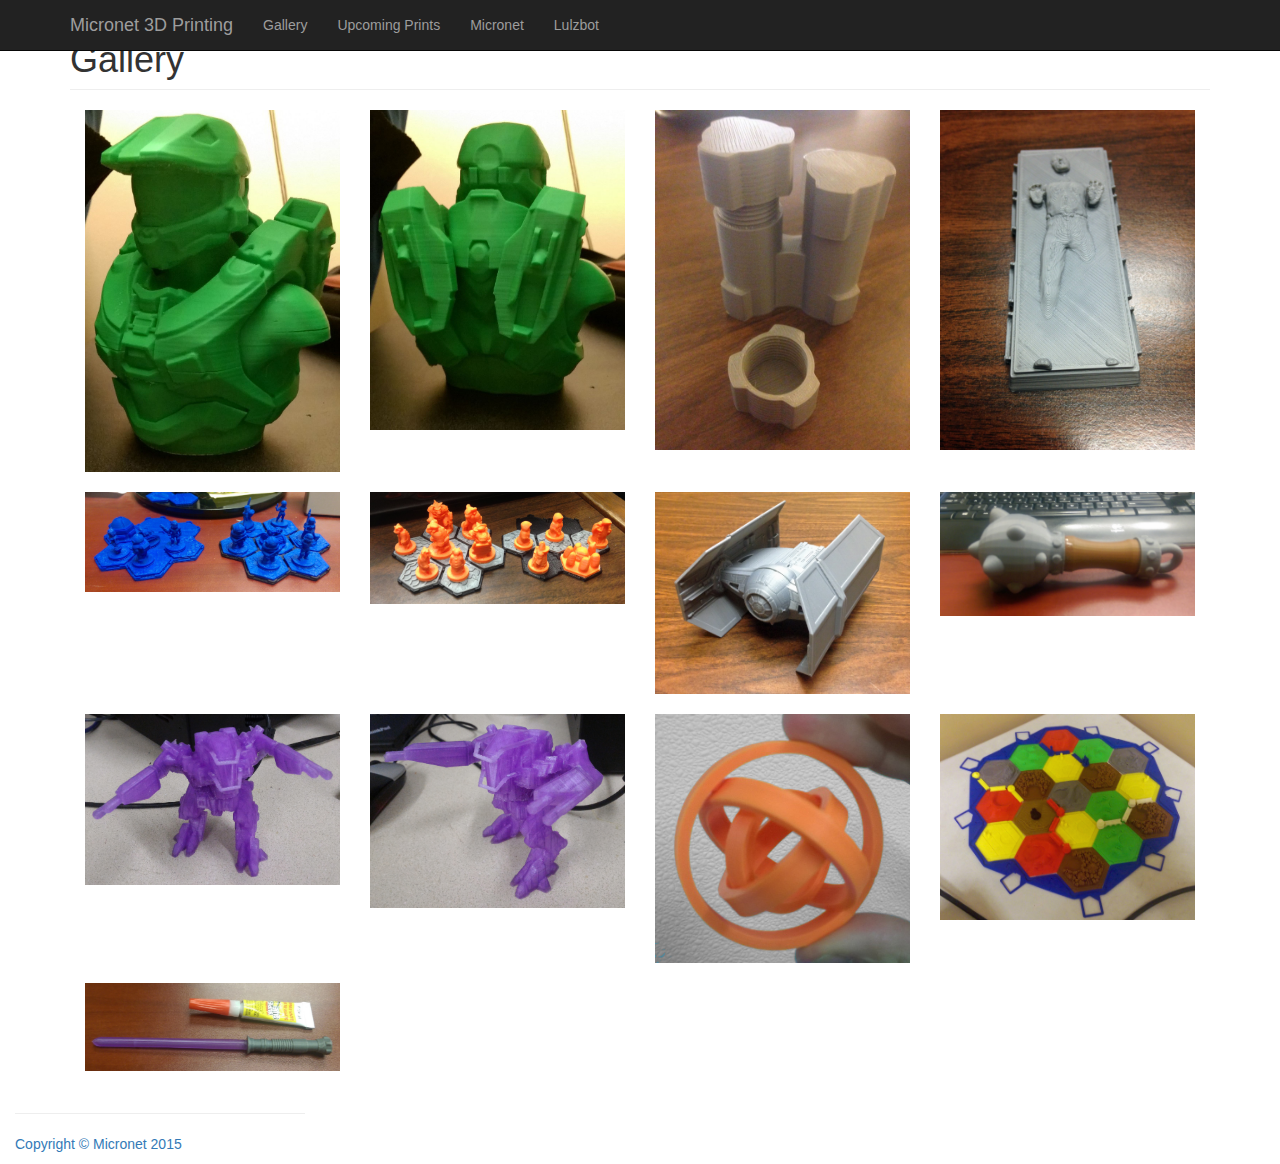
==== gallery.html @ 1473b978 "re-order gallery" ====
<!DOCTYPE html>
<html lang="en">

<head>

    <meta charset="utf-8">
    <meta http-equiv="X-UA-Compatible" content="IE=edge">
    <meta name="viewport" content="width=device-width, initial-scale=1">
    <meta name="description" content="">
    <meta name="author" content="">

    <title>Micronet 3D Printing</title>

    <!-- Bootstrap Core CSS -->
    <link href="css/bootstrap.min.css" rel="stylesheet">

    <!-- Custom CSS -->
    <link href="css/portfolio-item.css" rel="stylesheet">
    <link href="css/custom.css" rel="stylesheet">
	<link href="css/ekko-lightbox.css" rel="stylesheet">
    
    <!-- Google Analytics -->
    <script>
        
    (function(i,s,o,g,r,a,m){i['GoogleAnalyticsObject']=r;i[r]=i[r]||function(){
    (i[r].q=i[r].q||[]).push(arguments)},i[r].l=1*new Date();a=s.createElement(o),
        m=s.getElementsByTagName(o)[0];a.async=1;a.src=g;m.parentNode.insertBefore(a,m)
    })(window,document,'script','//www.google-analytics.com/analytics.js','ga');
    ga('create', 'UA-69444957-1', 'auto');
    ga('send', 'pageview');
        
    </script>
    
    <!-- Azure Application Insights -->
    <script type="text/javascript">
        var appInsights=window.appInsights||function(config){
            function r(config){t[config]=function(){var i=arguments;t.queue.push(function(){t[config].apply(t,i)})}}var t={config:config},u=document,e=window,o="script",s=u.createElement(o),i,f;for(s.src=config.url||"//az416426.vo.msecnd.net/scripts/a/ai.0.js",u.getElementsByTagName(o)[0].parentNode.appendChild(s),t.cookie=u.cookie,t.queue=[],i=["Event","Exception","Metric","PageView","Trace"];i.length;)r("track"+i.pop());return r("setAuthenticatedUserContext"),r("clearAuthenticatedUserContext"),config.disableExceptionTracking||(i="onerror",r("_"+i),f=e[i],e[i]=function(config,r,u,e,o){var s=f&&f(config,r,u,e,o);return s!==!0&&t["_"+i](config,r,u,e,o),s}),t
        }({
            instrumentationKey:"7deaad1e-1e7f-40da-ae98-29656c33220c"
        });
        
        window.appInsights=appInsights;
        appInsights.trackPageView();
    </script>

</head>
    
<body>

    <!-- Navigation -->
    <nav class="navbar navbar-inverse navbar-fixed-top" role="navigation">
        <div class="container">
            <!-- Brand and toggle get grouped for better mobile display -->
            <div class="navbar-header">
                <button type="button" class="navbar-toggle" data-toggle="collapse" data-target="#bs-example-navbar-collapse-1">
                    <span class="sr-only">Toggle navigation</span>
                    <span class="icon-bar"></span>
                    <span class="icon-bar"></span>
                    <span class="icon-bar"></span>
                </button>
                <a class="navbar-brand" href="index.html">Micronet 3D Printing</a>
            </div>
            <!-- Collect the nav links, forms, and other content for toggling -->
            <div class="collapse navbar-collapse" id="bs-example-navbar-collapse-1">
                <ul class="nav navbar-nav">
                    <li>
                        <a href="gallery.html">Gallery</a>
                    </li>
                    <li>
                        <a href="upcomingprints.html">Upcoming Prints</a>
                    </li>
                    <li>
                        <a href="http://www.micronetonline.com/">Micronet</a>
                    </li>
                    <li>
                        <a href="https://www.lulzbot.com/">Lulzbot</a>
                    </li>
                </ul>
            </div>
            <!-- /.navbar-collapse -->
        </div>
        <!-- /.container -->
    </nav>

    <!-- Page Content -->
    <div class="container">

        <!-- Portfolio Item Heading -->
        <div class="row">
            <div class="col-lg-12">
                <h1 class="page-header">Gallery
                </h1>
            </div>
        </div>
        <!-- /.row -->
			<div class="col-lg-12">
				<div class="row gallery-row">
					<a href="/images/Gallery/MasterChief-Front.jpg" data-toggle="lightbox" data-gallery="imagesizes" class="col-sm-3">
						<img src="/images/Gallery/MasterChief-Front.jpg" class="img-responsive">
					</a>
					<a href="/images/Gallery/MasterChief-Back.jpg" data-toggle="lightbox" data-gallery="imagesizes" class="col-sm-3">
						<img src="/images/Gallery/MasterChief-Back.jpg" class="img-responsive">
					</a>
					<a href="/images/Gallery/18650-Battery-Holder.jpg" data-toggle="lightbox" data-gallery="imagesizes" class="col-sm-3">
						<img src="/images/Gallery/18650-Battery-Holder.jpg" class="img-responsive">
					</a>
					<a href="/images/Gallery/Han-in-Carbonite.jpg" data-toggle="lightbox" data-gallery="imagesizes" class="col-sm-3">
						<img src="/images/Gallery/Han-in-Carbonite.jpg" class="img-responsive">
					</a>
				</div>
				<div class="row gallery-row">
					<a href="/images/Gallery/Army.jpg" data-toggle="lightbox" data-gallery="imagesizes" class="col-sm-3">
						<img src="/images/Gallery/Army.jpg" class="img-responsive">
					</a>
					<a href="/images/Gallery/Pocket-Tactics-Army.jpg" data-toggle="lightbox" data-gallery="imagesizes" class="col-sm-3">
						<img src="/images/Gallery/Pocket-Tactics-Army.jpg" class="img-responsive">
					</a>
					<a href="/images/Gallery/Tie-Fighter-Advanced.jpg" data-toggle="lightbox" data-gallery="imagesizes" class="col-sm-3">
						<img src="/images/Gallery/Tie-Fighter-Advanced.jpg" class="img-responsive">
					</a>
					<a href="/images/Gallery/BabyRattle.jpg" data-toggle="lightbox" data-gallery="imagesizes" class="col-sm-3">
						<img src="/images/Gallery/BabyRattle.jpg" class="img-responsive">
					</a>
				</div>							
				<div class="row gallery-row">
					<a href="/images/Gallery/Mech.jpg" data-toggle="lightbox" data-gallery="imagesizes" class="col-sm-3">
						<img src="/images/Gallery/Mech.jpg" class="img-responsive">
					</a>
					<a href="/images/Gallery/Mech-2.jpg" data-toggle="lightbox" data-gallery="imagesizes" class="col-sm-3">
						<img src="/images/Gallery/Mech-2.jpg" class="img-responsive">
					</a>
					<a href="/images/Gallery/Gyro.jpg" data-toggle="lightbox" data-gallery="imagesizes" class="col-sm-3">
						<img src="/images/Gallery/Gyro.jpg" class="img-responsive">
					</a>
					<a href="/images/Gallery/Catan.jpg" data-toggle="lightbox" data-gallery="imagesizes" class="col-sm-3">
						<img src="/images/Gallery/Catan.jpg" class="img-responsive">
					</a>
				</div>			
	

				<div class="row gallery-row">
					<a href="/images/Gallery/LightSaber.jpg" data-toggle="lightbox" data-gallery="imagesizes" class="col-sm-3">
						<img src="/images/Gallery/LightSaber.jpg" class="img-responsive">
					<!--</a>
					<a href="/images/Gallery/BabyRattle.jpg" data-toggle="lightbox" data-gallery="imagesizes" class="col-sm-3">
						<img src="/images/Gallery/BabyRattle.jpg" class="img-responsive">
					</a>
					<a href="/images/Gallery/MasterChief-Front.jpg" data-toggle="lightbox" data-gallery="imagesizes" class="col-sm-3">
						<img src="/images/Gallery/MasterChief-Front.jpg" class="img-responsive">
					</a>
					<a href="/images/Gallery/MasterChief-Back.jpg" data-toggle="lightbox" data-gallery="imagesizes" class="col-sm-3">
						<img src="/images/Gallery/MasterChief-Back.jpg" class="img-responsive">
					</a>-->		
				</div>			

<!-- Copy of Row for additional Images
				<div class="row gallery-row">
					<a href="/images/Gallery/Pocket Tactics Army.JPG" data-toggle="lightbox" data-gallery="imagesizes" class="col-sm-3">
						<img src="/images/Gallery/Army.jpg" class="img-responsive">
					</a>
					<a href="/images/Gallery/BabyRattle.jpg" data-toggle="lightbox" data-gallery="imagesizes" class="col-sm-3">
						<img src="/images/Gallery/BabyRattle.jpg" class="img-responsive">
					</a>
					<a href="/images/Gallery/MasterChief-Front.jpg" data-toggle="lightbox" data-gallery="imagesizes" class="col-sm-3">
						<img src="/images/Gallery/MasterChief-Front.jpg" class="img-responsive">
					</a>
					<a href="/images/Gallery/MasterChief-Back.jpg" data-toggle="lightbox" data-gallery="imagesizes" class="col-sm-3">
						<img src="/images/Gallery/MasterChief-Back.jpg" class="img-responsive">
					</a>
				</div>			
-->		
			</div>
		
        </div>   
        <!-- /.row -->

        <hr>

        <!-- Footer -->
        <footer>
            <div class="row">
                <div class="col-lg-12">
                    <p>Copyright &copy; Micronet 2015</p>
                </div>
            </div>
            <!-- /.row -->
        </footer>

    </div>
    <!-- /.container -->

    <!-- jQuery -->
    <script src="js/jquery.js"></script>
	<script src="js/ekko-lightbox.js"></script>
	
	<script type="text/javascript">
            $(document).ready(function ($) {
                // delegate calls to data-toggle="lightbox"
                $(document).delegate('*[data-toggle="lightbox"]:not([data-gallery="navigateTo"])', 'click', function(event) {
                    event.preventDefault();
                    return $(this).ekkoLightbox({
                        onShown: function() {
                            if (window.console) {
                                return console.log('Checking our the events huh?');
                            }
                        },
						onNavigate: function(direction, itemIndex) {
                            if (window.console) {
                                return console.log('Navigating '+direction+'. Current item: '+itemIndex);
                            }
						}
                    });
                });
                //Programatically call
                $('#open-image').click(function (e) {
                    e.preventDefault();
                    $(this).ekkoLightbox();
                });
                $('#open-youtube').click(function (e) {
                    e.preventDefault();
                    $(this).ekkoLightbox();
                });
				// navigateTo
                $(document).delegate('*[data-gallery="navigateTo"]', 'click', function(event) {
                    event.preventDefault();
                    var lb;
                    return $(this).ekkoLightbox({
                        onShown: function() {
                            lb = this;
							$(lb.modal_content).on('click', '.modal-footer a', function(e) {
								e.preventDefault();
								lb.navigateTo(2);
							});
                        }
                    });
                });
            });
        </script>
	
    <!-- Bootstrap Core JavaScript -->
    <script src="js/bootstrap.min.js"></script>

</body>

</html>
---- css/custom.css ----
/* Responsive CSS for Google Calendar */
.responsive-iframe-container {
	position: relative;
    	padding-bottom: 75%;
    	height: 0;
    	overflow: hidden;
}

.responsive-iframe-container iframe {
    	position: absolute;
    	top: 0;
    	left: 0;
    	width: 100%;
    	/*height: 100%;*/
}

.gallery-row {
	padding-bottom: 20px;
}
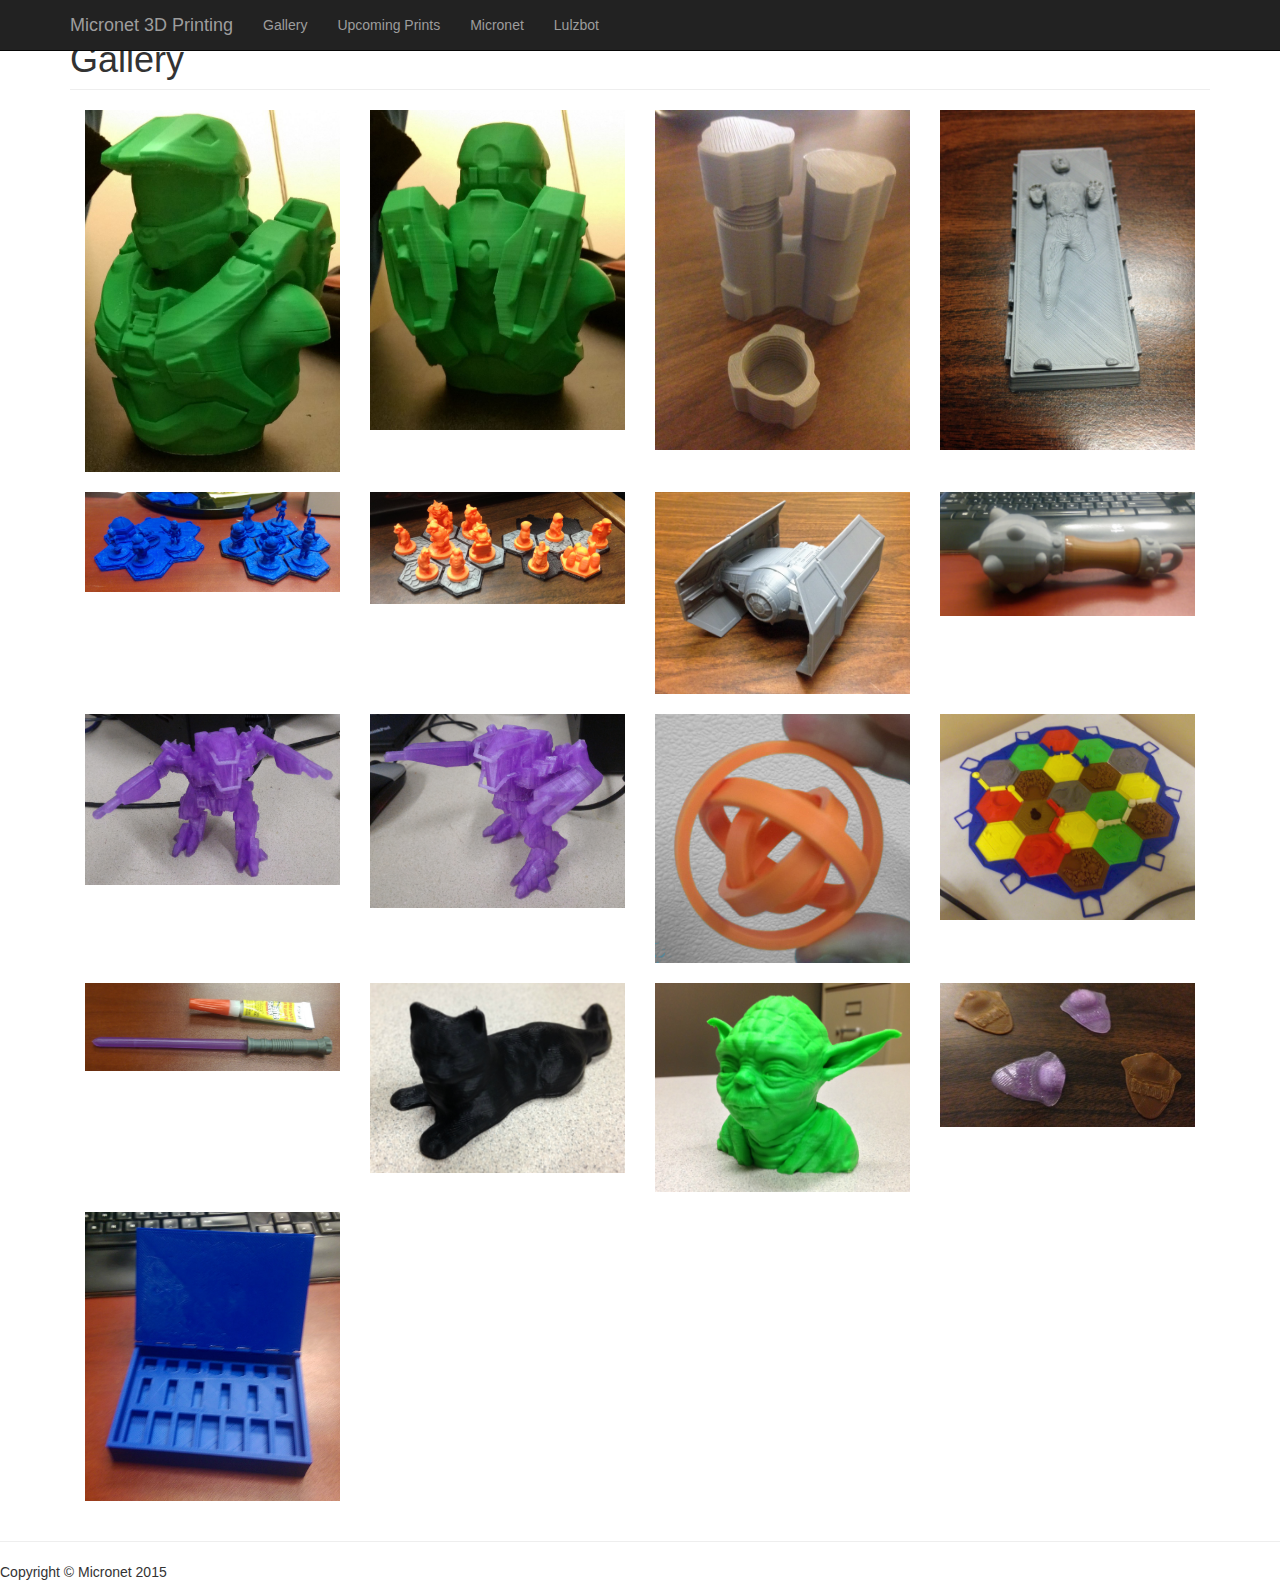
==== commit a13bfa18: "More Gallery Images" ====
--- a/gallery.html
+++ b/gallery.html
@@ -141,8 +141,23 @@
 				<div class="row gallery-row">
 					<a href="/images/Gallery/LightSaber.jpg" data-toggle="lightbox" data-gallery="imagesizes" class="col-sm-3">
 						<img src="/images/Gallery/LightSaber.jpg" class="img-responsive">
-					<!--</a>
-					<a href="/images/Gallery/BabyRattle.jpg" data-toggle="lightbox" data-gallery="imagesizes" class="col-sm-3">
+					</a>
+					<a href="/images/Gallery/Small-Cat.jpg" data-toggle="lightbox" data-gallery="imagesizes" class="col-sm-3">
+						<img src="/images/Gallery/Small-Cat.jpg" class="img-responsive">
+					</a>
+					<a href="/images/Gallery/Yoda-Bust.jpg" data-toggle="lightbox" data-gallery="imagesizes" class="col-sm-3">
+						<img src="/images/Gallery/Yoda-Bust.jpg" class="img-responsive">
+					</a>
+					<a href="/images/Gallery/Handy-Guitar-Pics-in-HIPS-and-Translucent-PLA.jpg" data-toggle="lightbox" data-gallery="imagesizes" class="col-sm-3">
+						<img src="/images/Gallery/Handy-Guitar-Pics-in-HIPS-and-Translucent-PLA.jpg" class="img-responsive">
+					</a>
+				</div>			
+
+				<div class="row gallery-row">
+					<a href="/images/Gallery/GameBox.jpg" data-toggle="lightbox" data-gallery="imagesizes" class="col-sm-3">
+						<img src="/images/Gallery/GameBox.jpg" class="img-responsive">
+					</a>
+<!--					<a href="/images/Gallery/BabyRattle.jpg" data-toggle="lightbox" data-gallery="imagesizes" class="col-sm-3">
 						<img src="/images/Gallery/BabyRattle.jpg" class="img-responsive">
 					</a>
 					<a href="/images/Gallery/MasterChief-Front.jpg" data-toggle="lightbox" data-gallery="imagesizes" class="col-sm-3">
@@ -150,8 +165,8 @@
 					</a>
 					<a href="/images/Gallery/MasterChief-Back.jpg" data-toggle="lightbox" data-gallery="imagesizes" class="col-sm-3">
 						<img src="/images/Gallery/MasterChief-Back.jpg" class="img-responsive">
-					</a>-->		
-				</div>			
+					</a>-->
+				</div>				
 
 <!-- Copy of Row for additional Images
 				<div class="row gallery-row">
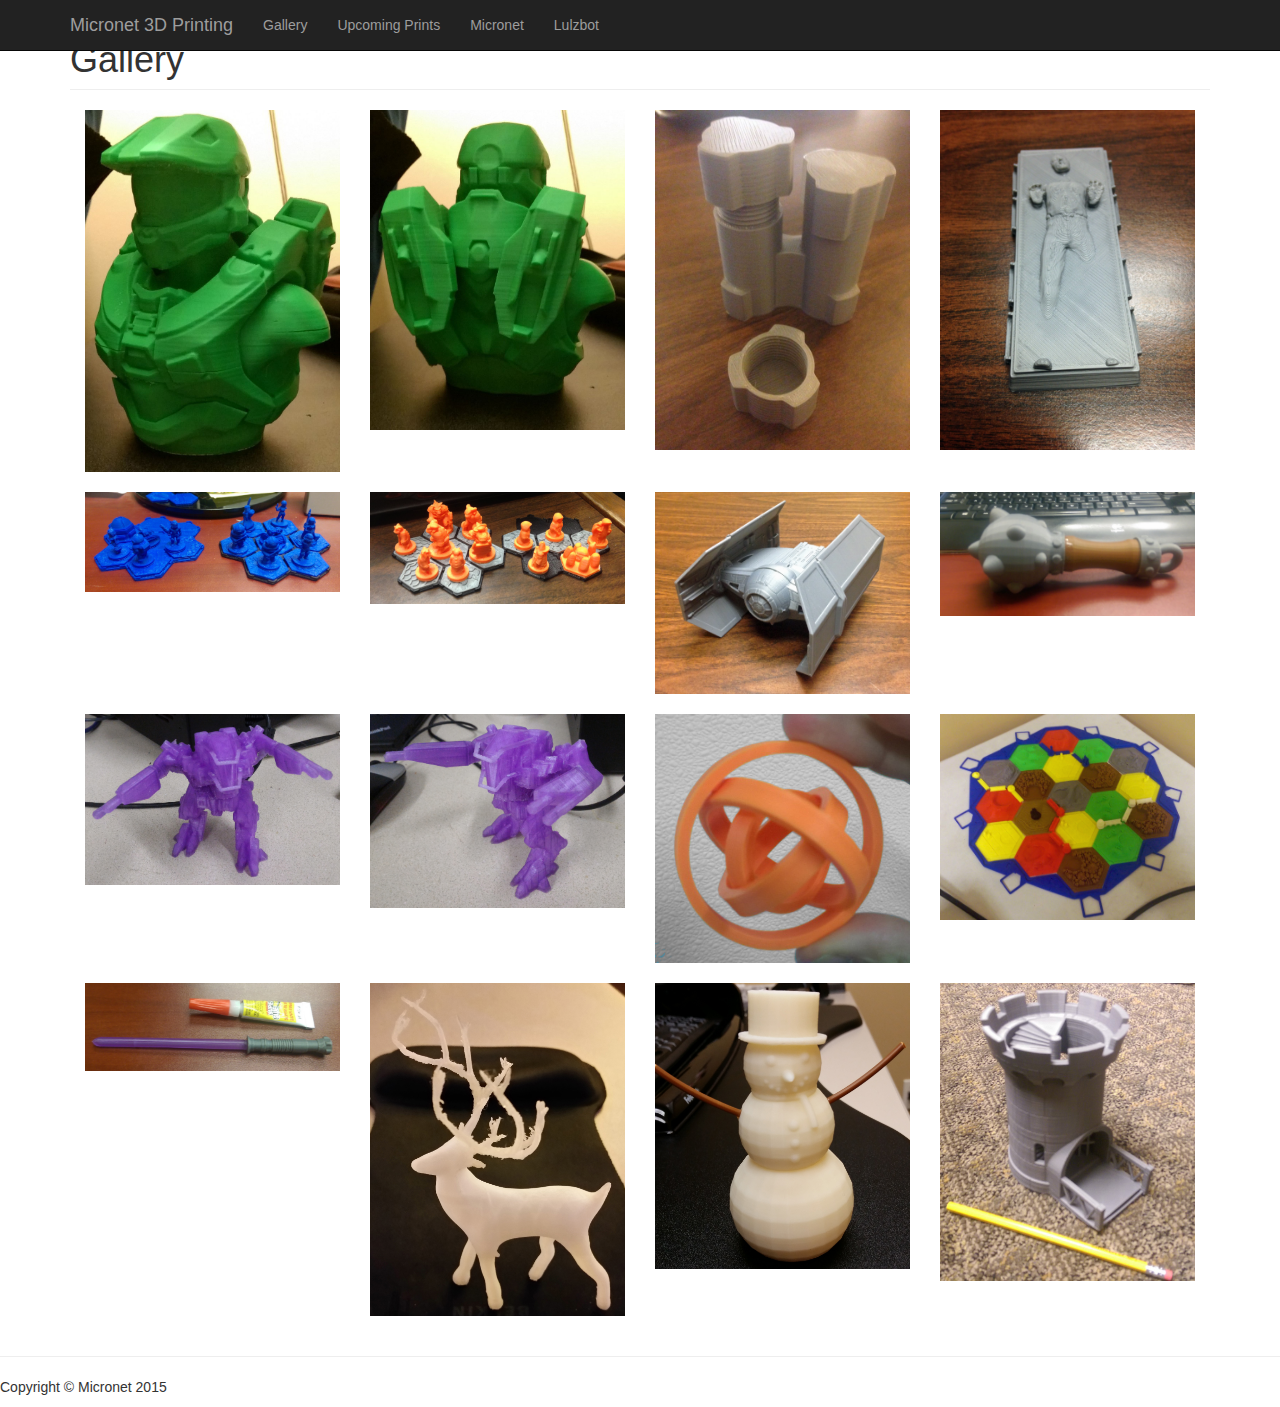
==== commit dec7e6bc: "Gallery Additions" ====
--- a/gallery.html
+++ b/gallery.html
@@ -142,31 +142,16 @@
 					<a href="/images/Gallery/LightSaber.jpg" data-toggle="lightbox" data-gallery="imagesizes" class="col-sm-3">
 						<img src="/images/Gallery/LightSaber.jpg" class="img-responsive">
 					</a>
-					<a href="/images/Gallery/Small-Cat.jpg" data-toggle="lightbox" data-gallery="imagesizes" class="col-sm-3">
-						<img src="/images/Gallery/Small-Cat.jpg" class="img-responsive">
-					</a>
-					<a href="/images/Gallery/Yoda-Bust.jpg" data-toggle="lightbox" data-gallery="imagesizes" class="col-sm-3">
-						<img src="/images/Gallery/Yoda-Bust.jpg" class="img-responsive">
-					</a>
-					<a href="/images/Gallery/Handy-Guitar-Pics-in-HIPS-and-Translucent-PLA.jpg" data-toggle="lightbox" data-gallery="imagesizes" class="col-sm-3">
-						<img src="/images/Gallery/Handy-Guitar-Pics-in-HIPS-and-Translucent-PLA.jpg" class="img-responsive">
+					<a href="/images/Gallery/Deer.jpg" data-toggle="lightbox" data-gallery="imagesizes" class="col-sm-3">
+						<img src="/images/Gallery/Deer.jpg" class="img-responsive">
+					</a>
+					<a href="/images/Gallery/Snowman.jpg" data-toggle="lightbox" data-gallery="imagesizes" class="col-sm-3">
+						<img src="/images/Gallery/Snowman.jpg" class="img-responsive">
+					</a>
+					<a href="/images/Gallery/Dice-Tower.jpg" data-toggle="lightbox" data-gallery="imagesizes" class="col-sm-3">
+						<img src="/images/Gallery/Dice-Tower.jpg" class="img-responsive">
 					</a>
 				</div>			
-
-				<div class="row gallery-row">
-					<a href="/images/Gallery/GameBox.jpg" data-toggle="lightbox" data-gallery="imagesizes" class="col-sm-3">
-						<img src="/images/Gallery/GameBox.jpg" class="img-responsive">
-					</a>
-<!--					<a href="/images/Gallery/BabyRattle.jpg" data-toggle="lightbox" data-gallery="imagesizes" class="col-sm-3">
-						<img src="/images/Gallery/BabyRattle.jpg" class="img-responsive">
-					</a>
-					<a href="/images/Gallery/MasterChief-Front.jpg" data-toggle="lightbox" data-gallery="imagesizes" class="col-sm-3">
-						<img src="/images/Gallery/MasterChief-Front.jpg" class="img-responsive">
-					</a>
-					<a href="/images/Gallery/MasterChief-Back.jpg" data-toggle="lightbox" data-gallery="imagesizes" class="col-sm-3">
-						<img src="/images/Gallery/MasterChief-Back.jpg" class="img-responsive">
-					</a>-->
-				</div>				
 
 <!-- Copy of Row for additional Images
 				<div class="row gallery-row">
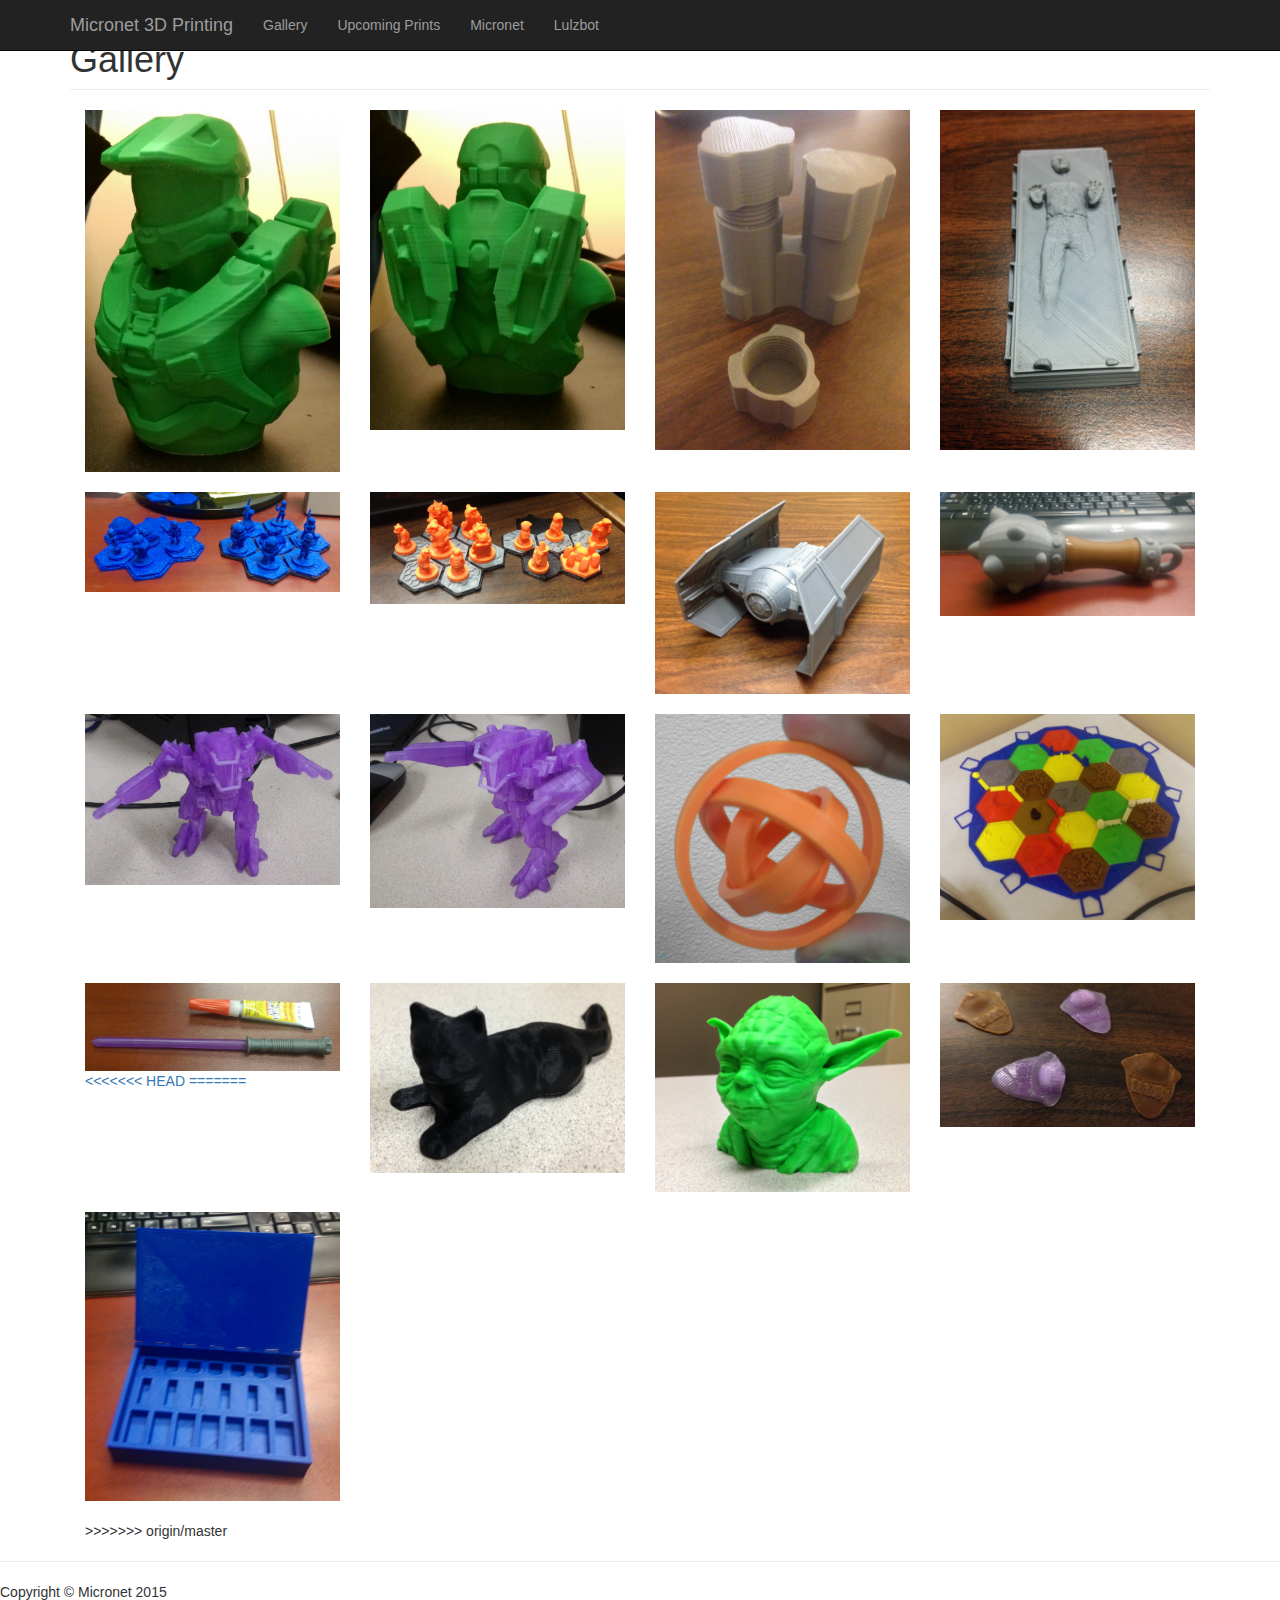
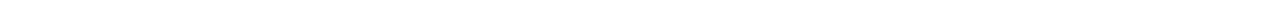
==== commit 9694b31c: "Merge remote-tracking branch 'origin/master'" ====
--- a/gallery.html
+++ b/gallery.html
@@ -141,6 +141,27 @@
 				<div class="row gallery-row">
 					<a href="/images/Gallery/LightSaber.jpg" data-toggle="lightbox" data-gallery="imagesizes" class="col-sm-3">
 						<img src="/images/Gallery/LightSaber.jpg" class="img-responsive">
+<<<<<<< HEAD
+=======
+					</a>
+					<a href="/images/Gallery/Small-Cat.jpg" data-toggle="lightbox" data-gallery="imagesizes" class="col-sm-3">
+						<img src="/images/Gallery/Small-Cat.jpg" class="img-responsive">
+					</a>
+					<a href="/images/Gallery/Yoda-Bust.jpg" data-toggle="lightbox" data-gallery="imagesizes" class="col-sm-3">
+						<img src="/images/Gallery/Yoda-Bust.jpg" class="img-responsive">
+					</a>
+					<a href="/images/Gallery/Handy-Guitar-Pics-in-HIPS-and-Translucent-PLA.jpg" data-toggle="lightbox" data-gallery="imagesizes" class="col-sm-3">
+						<img src="/images/Gallery/Handy-Guitar-Pics-in-HIPS-and-Translucent-PLA.jpg" class="img-responsive">
+					</a>
+				</div>			
+
+				<div class="row gallery-row">
+					<a href="/images/Gallery/GameBox.jpg" data-toggle="lightbox" data-gallery="imagesizes" class="col-sm-3">
+						<img src="/images/Gallery/GameBox.jpg" class="img-responsive">
+					</a>
+<!--					<a href="/images/Gallery/BabyRattle.jpg" data-toggle="lightbox" data-gallery="imagesizes" class="col-sm-3">
+						<img src="/images/Gallery/BabyRattle.jpg" class="img-responsive">
+>>>>>>> origin/master
 					</a>
 					<a href="/images/Gallery/Deer.jpg" data-toggle="lightbox" data-gallery="imagesizes" class="col-sm-3">
 						<img src="/images/Gallery/Deer.jpg" class="img-responsive">
@@ -151,7 +172,14 @@
 					<a href="/images/Gallery/Dice-Tower.jpg" data-toggle="lightbox" data-gallery="imagesizes" class="col-sm-3">
 						<img src="/images/Gallery/Dice-Tower.jpg" class="img-responsive">
 					</a>
-				</div>			
+<<<<<<< HEAD
+				</div>			
+=======
+					<a href="/images/Gallery/MasterChief-Back.jpg" data-toggle="lightbox" data-gallery="imagesizes" class="col-sm-3">
+						<img src="/images/Gallery/MasterChief-Back.jpg" class="img-responsive">
+					</a>-->
+				</div>				
+>>>>>>> origin/master
 
 <!-- Copy of Row for additional Images
 				<div class="row gallery-row">
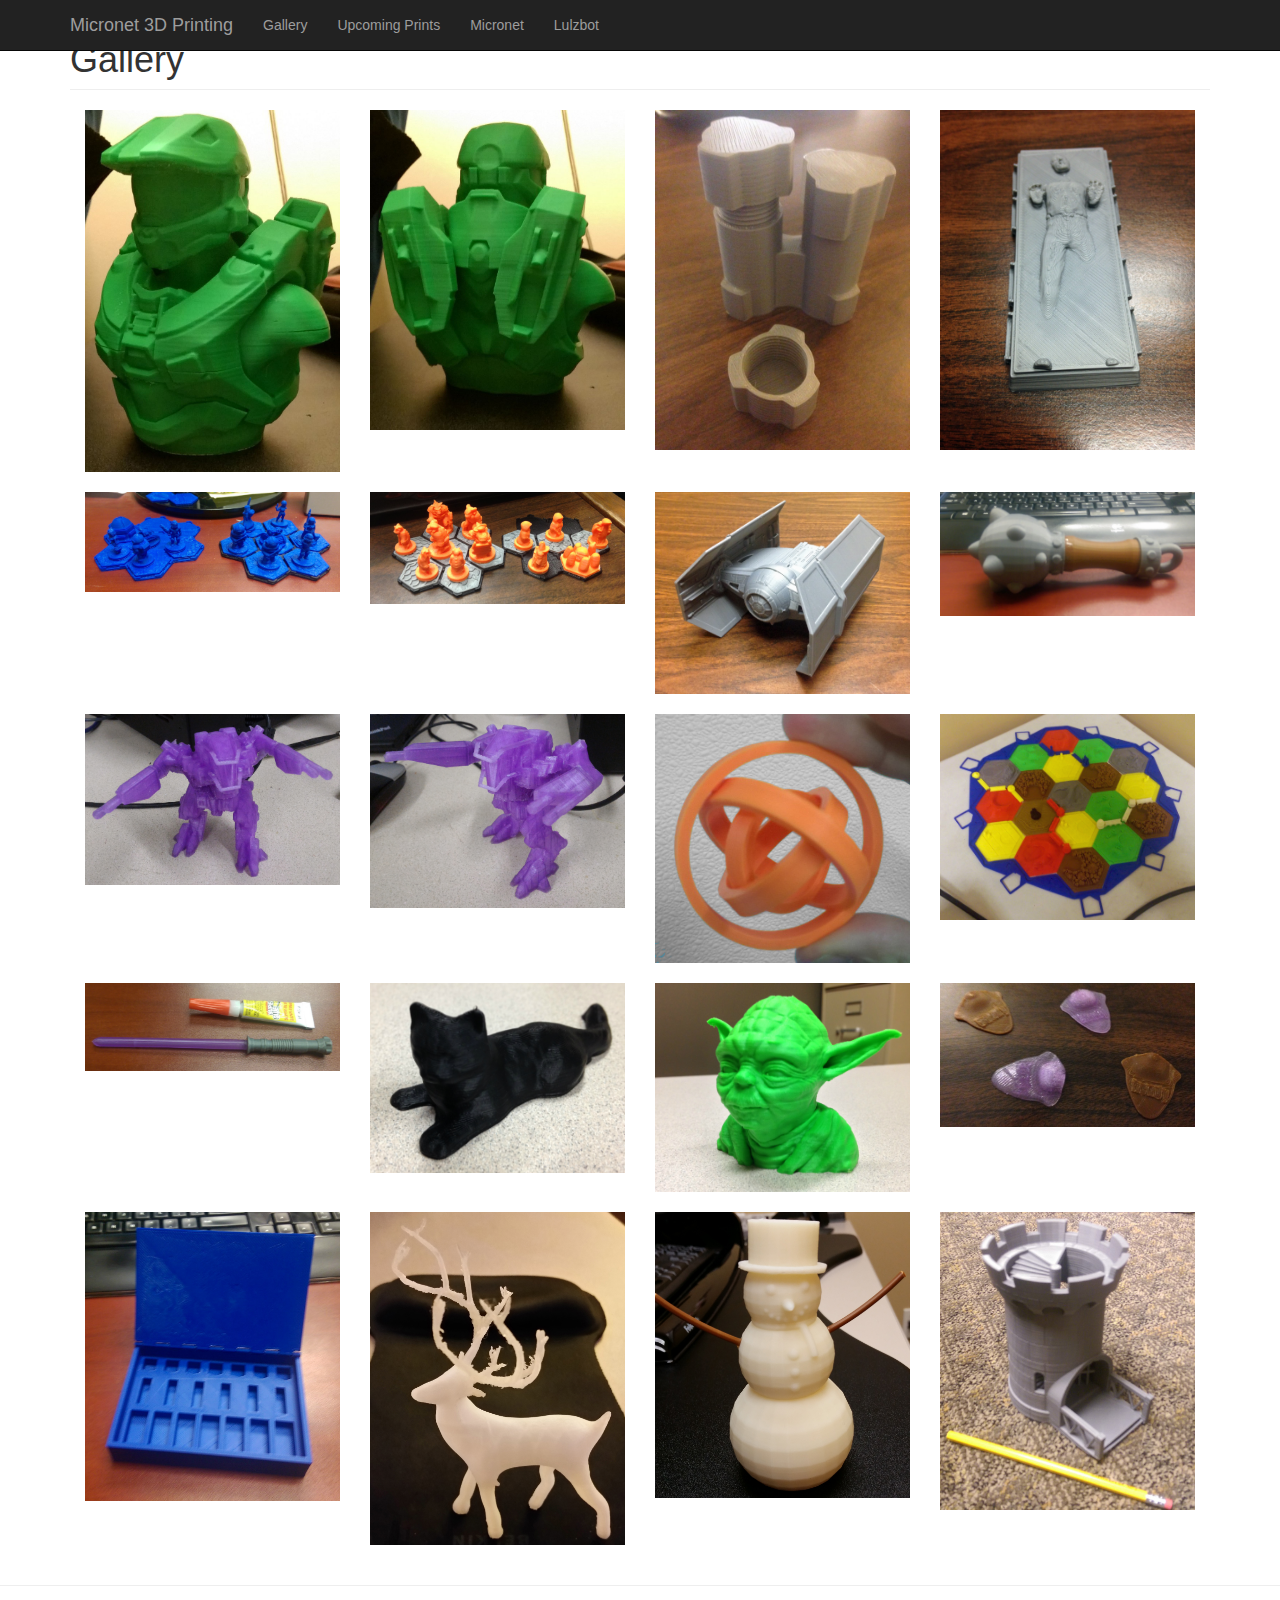
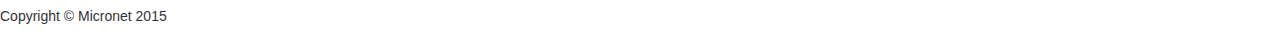
==== commit bed2a53e: "Gallery Merge Fix" ====
--- a/gallery.html
+++ b/gallery.html
@@ -141,8 +141,6 @@
 				<div class="row gallery-row">
 					<a href="/images/Gallery/LightSaber.jpg" data-toggle="lightbox" data-gallery="imagesizes" class="col-sm-3">
 						<img src="/images/Gallery/LightSaber.jpg" class="img-responsive">
-<<<<<<< HEAD
-=======
 					</a>
 					<a href="/images/Gallery/Small-Cat.jpg" data-toggle="lightbox" data-gallery="imagesizes" class="col-sm-3">
 						<img src="/images/Gallery/Small-Cat.jpg" class="img-responsive">
@@ -159,10 +157,6 @@
 					<a href="/images/Gallery/GameBox.jpg" data-toggle="lightbox" data-gallery="imagesizes" class="col-sm-3">
 						<img src="/images/Gallery/GameBox.jpg" class="img-responsive">
 					</a>
-<!--					<a href="/images/Gallery/BabyRattle.jpg" data-toggle="lightbox" data-gallery="imagesizes" class="col-sm-3">
-						<img src="/images/Gallery/BabyRattle.jpg" class="img-responsive">
->>>>>>> origin/master
-					</a>
 					<a href="/images/Gallery/Deer.jpg" data-toggle="lightbox" data-gallery="imagesizes" class="col-sm-3">
 						<img src="/images/Gallery/Deer.jpg" class="img-responsive">
 					</a>
@@ -172,14 +166,7 @@
 					<a href="/images/Gallery/Dice-Tower.jpg" data-toggle="lightbox" data-gallery="imagesizes" class="col-sm-3">
 						<img src="/images/Gallery/Dice-Tower.jpg" class="img-responsive">
 					</a>
-<<<<<<< HEAD
-				</div>			
-=======
-					<a href="/images/Gallery/MasterChief-Back.jpg" data-toggle="lightbox" data-gallery="imagesizes" class="col-sm-3">
-						<img src="/images/Gallery/MasterChief-Back.jpg" class="img-responsive">
-					</a>-->
 				</div>				
->>>>>>> origin/master
 
 <!-- Copy of Row for additional Images
 				<div class="row gallery-row">
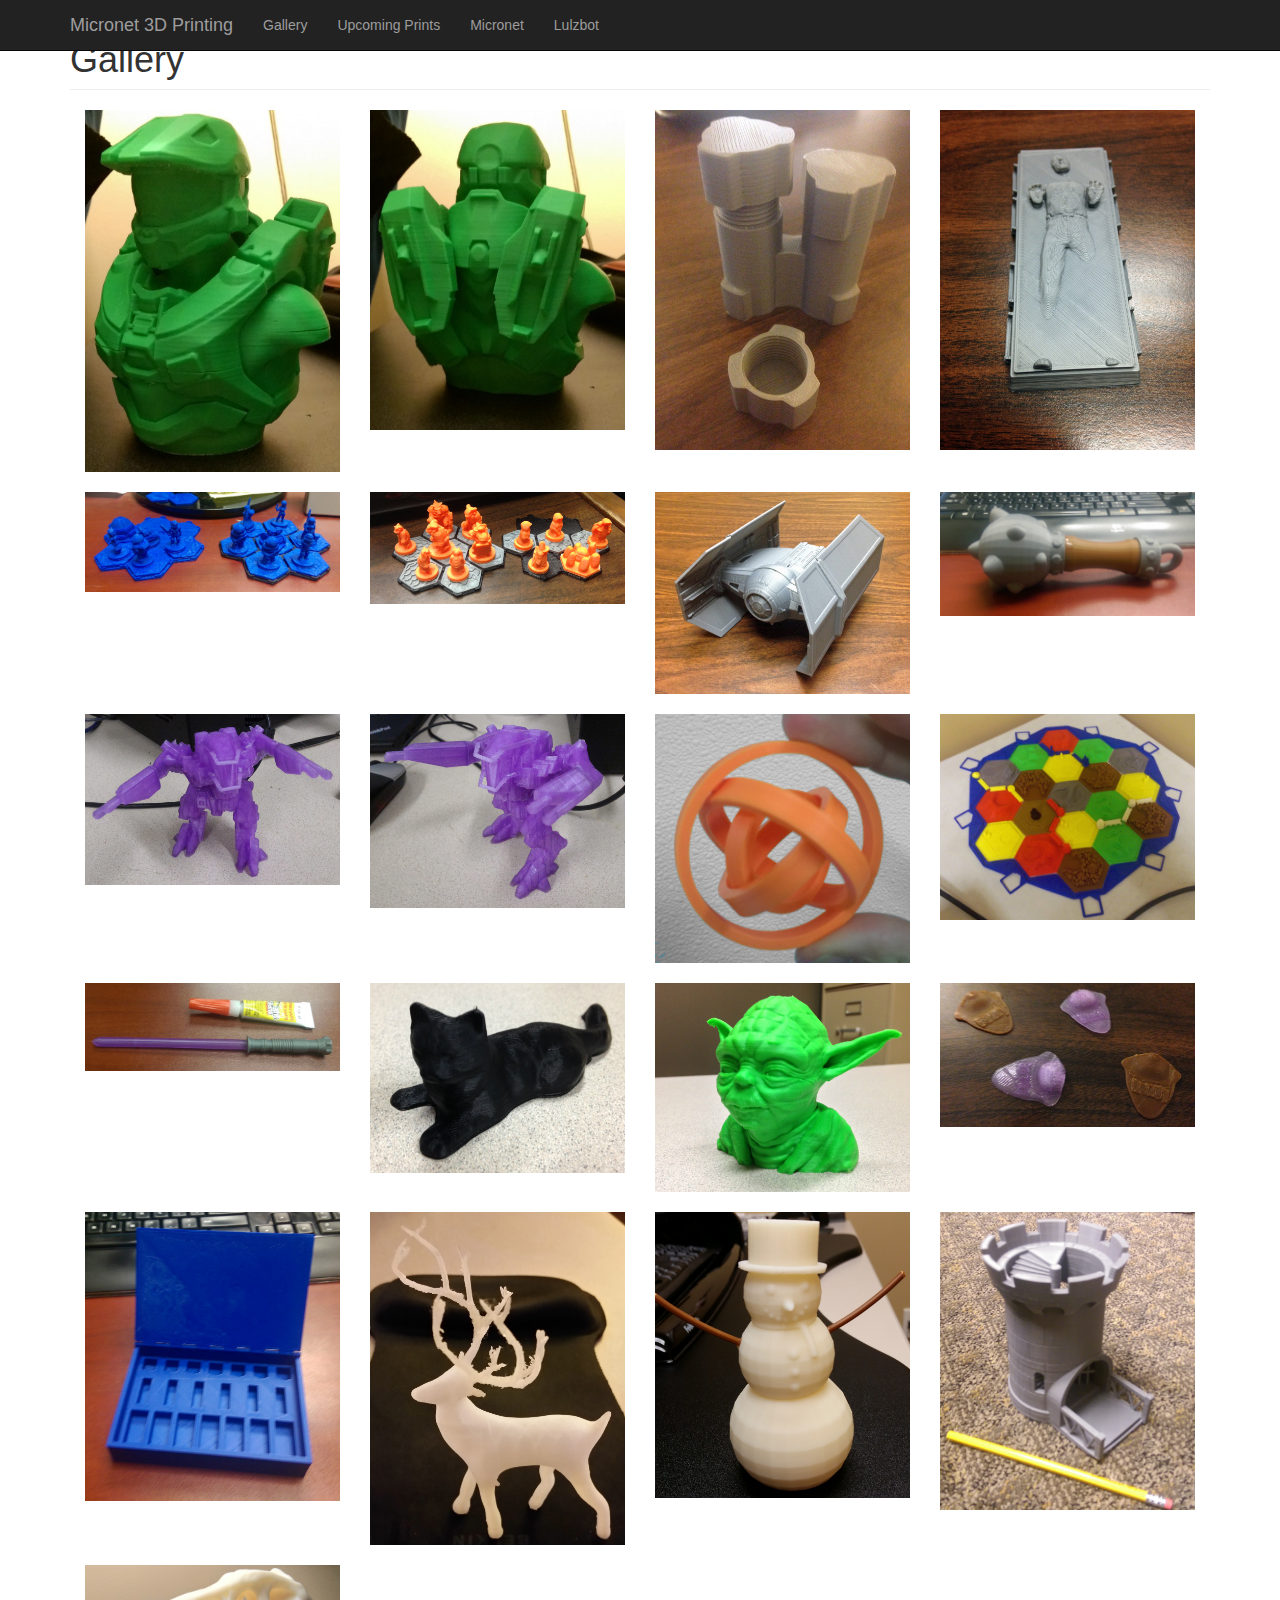
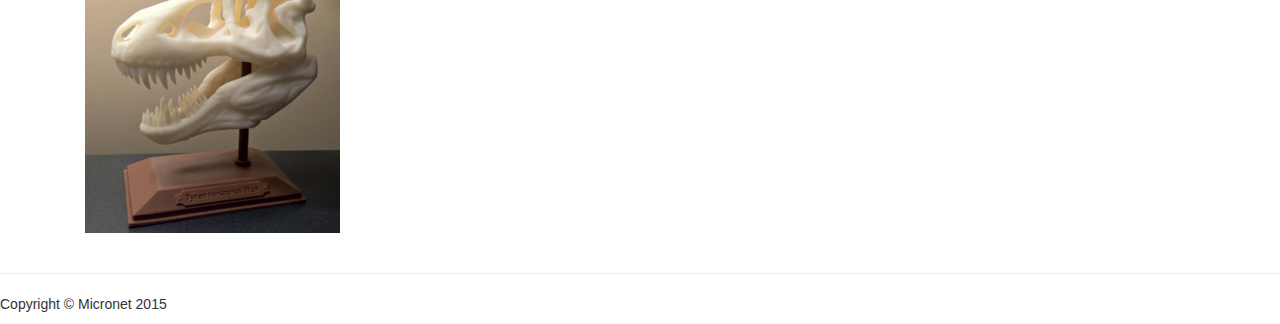
==== commit 7a937b26: "Add to Gallery" ====
--- a/gallery.html
+++ b/gallery.html
@@ -166,7 +166,22 @@
 					<a href="/images/Gallery/Dice-Tower.jpg" data-toggle="lightbox" data-gallery="imagesizes" class="col-sm-3">
 						<img src="/images/Gallery/Dice-Tower.jpg" class="img-responsive">
 					</a>
-				</div>				
+				</div>	
+
+				<div class="row gallery-row">
+					<a href="/images/Gallery/T-Rex-Skull.jpg" data-toggle="lightbox" data-gallery="imagesizes" class="col-sm-3">
+						<img src="/images/Gallery/T-Rex-Skull.jpg" class="img-responsive">
+					</a>
+					<!--<a href="/images/Gallery/Deer.jpg" data-toggle="lightbox" data-gallery="imagesizes" class="col-sm-3">
+						<img src="/images/Gallery/Deer.jpg" class="img-responsive">
+					</a>
+					<a href="/images/Gallery/Snowman.jpg" data-toggle="lightbox" data-gallery="imagesizes" class="col-sm-3">
+						<img src="/images/Gallery/Snowman.jpg" class="img-responsive">
+					</a>
+					<a href="/images/Gallery/Dice-Tower.jpg" data-toggle="lightbox" data-gallery="imagesizes" class="col-sm-3">
+						<img src="/images/Gallery/Dice-Tower.jpg" class="img-responsive">
+					</a>-->	
+				</div>					
 
 <!-- Copy of Row for additional Images
 				<div class="row gallery-row">
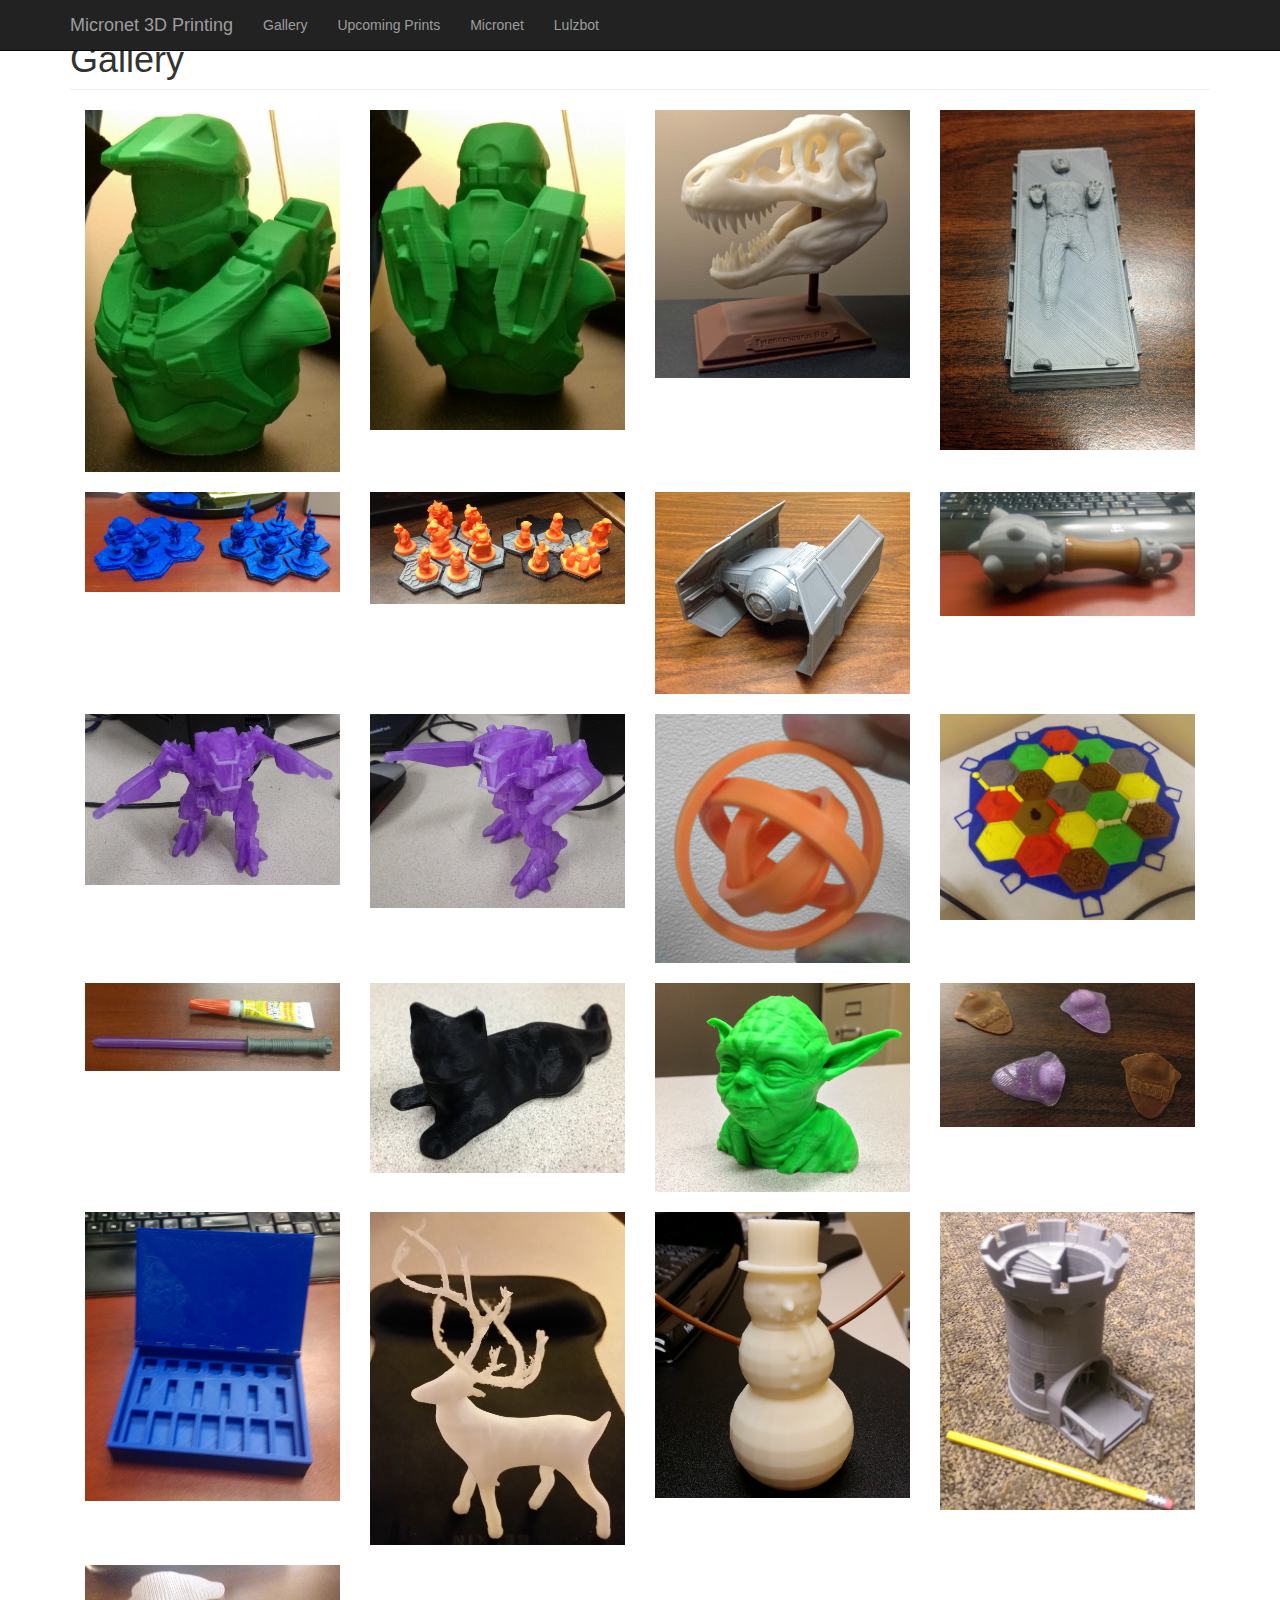
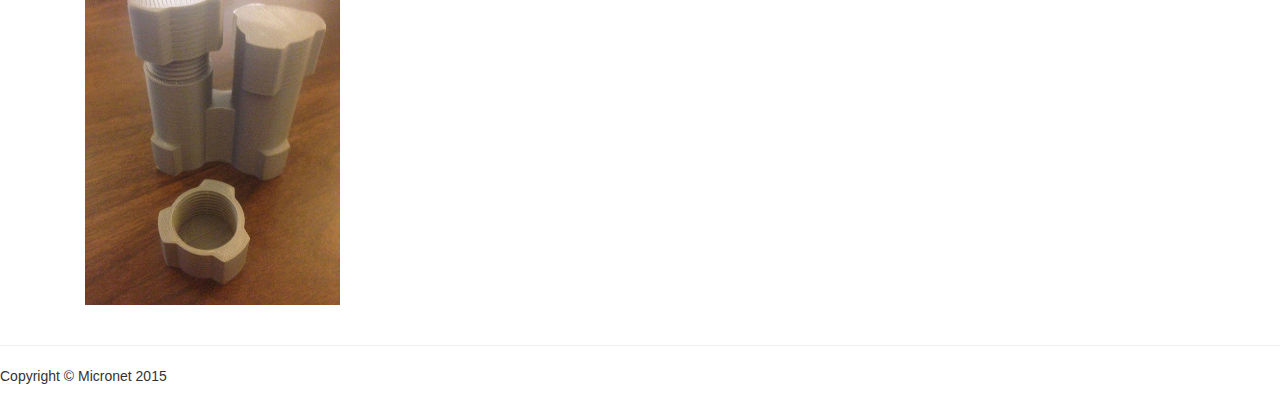
==== commit eab851ae: "Gallery" ====
--- a/gallery.html
+++ b/gallery.html
@@ -101,76 +101,76 @@
 					<a href="/images/Gallery/MasterChief-Back.jpg" data-toggle="lightbox" data-gallery="imagesizes" class="col-sm-3">
 						<img src="/images/Gallery/MasterChief-Back.jpg" class="img-responsive">
 					</a>
+					<a href="/images/Gallery/T-Rex-Skull.jpg" data-toggle="lightbox" data-gallery="imagesizes" class="col-sm-3">
+						<img src="/images/Gallery/T-Rex-Skull.jpg" class="img-responsive">
+					</a>
+					<a href="/images/Gallery/Han-in-Carbonite.jpg" data-toggle="lightbox" data-gallery="imagesizes" class="col-sm-3">
+						<img src="/images/Gallery/Han-in-Carbonite.jpg" class="img-responsive">
+					</a>
+				</div>
+				<div class="row gallery-row">
+					<a href="/images/Gallery/Army.jpg" data-toggle="lightbox" data-gallery="imagesizes" class="col-sm-3">
+						<img src="/images/Gallery/Army.jpg" class="img-responsive">
+					</a>
+					<a href="/images/Gallery/Pocket-Tactics-Army.jpg" data-toggle="lightbox" data-gallery="imagesizes" class="col-sm-3">
+						<img src="/images/Gallery/Pocket-Tactics-Army.jpg" class="img-responsive">
+					</a>
+					<a href="/images/Gallery/Tie-Fighter-Advanced.jpg" data-toggle="lightbox" data-gallery="imagesizes" class="col-sm-3">
+						<img src="/images/Gallery/Tie-Fighter-Advanced.jpg" class="img-responsive">
+					</a>
+					<a href="/images/Gallery/BabyRattle.jpg" data-toggle="lightbox" data-gallery="imagesizes" class="col-sm-3">
+						<img src="/images/Gallery/BabyRattle.jpg" class="img-responsive">
+					</a>
+				</div>							
+				<div class="row gallery-row">
+					<a href="/images/Gallery/Mech.jpg" data-toggle="lightbox" data-gallery="imagesizes" class="col-sm-3">
+						<img src="/images/Gallery/Mech.jpg" class="img-responsive">
+					</a>
+					<a href="/images/Gallery/Mech-2.jpg" data-toggle="lightbox" data-gallery="imagesizes" class="col-sm-3">
+						<img src="/images/Gallery/Mech-2.jpg" class="img-responsive">
+					</a>
+					<a href="/images/Gallery/Gyro.jpg" data-toggle="lightbox" data-gallery="imagesizes" class="col-sm-3">
+						<img src="/images/Gallery/Gyro.jpg" class="img-responsive">
+					</a>
+					<a href="/images/Gallery/Catan.jpg" data-toggle="lightbox" data-gallery="imagesizes" class="col-sm-3">
+						<img src="/images/Gallery/Catan.jpg" class="img-responsive">
+					</a>
+				</div>			
+	
+
+				<div class="row gallery-row">
+					<a href="/images/Gallery/LightSaber.jpg" data-toggle="lightbox" data-gallery="imagesizes" class="col-sm-3">
+						<img src="/images/Gallery/LightSaber.jpg" class="img-responsive">
+					</a>
+					<a href="/images/Gallery/Small-Cat.jpg" data-toggle="lightbox" data-gallery="imagesizes" class="col-sm-3">
+						<img src="/images/Gallery/Small-Cat.jpg" class="img-responsive">
+					</a>
+					<a href="/images/Gallery/Yoda-Bust.jpg" data-toggle="lightbox" data-gallery="imagesizes" class="col-sm-3">
+						<img src="/images/Gallery/Yoda-Bust.jpg" class="img-responsive">
+					</a>
+					<a href="/images/Gallery/Handy-Guitar-Pics-in-HIPS-and-Translucent-PLA.jpg" data-toggle="lightbox" data-gallery="imagesizes" class="col-sm-3">
+						<img src="/images/Gallery/Handy-Guitar-Pics-in-HIPS-and-Translucent-PLA.jpg" class="img-responsive">
+					</a>
+				</div>			
+
+				<div class="row gallery-row">
+					<a href="/images/Gallery/GameBox.jpg" data-toggle="lightbox" data-gallery="imagesizes" class="col-sm-3">
+						<img src="/images/Gallery/GameBox.jpg" class="img-responsive">
+					</a>
+					<a href="/images/Gallery/Deer.jpg" data-toggle="lightbox" data-gallery="imagesizes" class="col-sm-3">
+						<img src="/images/Gallery/Deer.jpg" class="img-responsive">
+					</a>
+					<a href="/images/Gallery/Snowman.jpg" data-toggle="lightbox" data-gallery="imagesizes" class="col-sm-3">
+						<img src="/images/Gallery/Snowman.jpg" class="img-responsive">
+					</a>
+					<a href="/images/Gallery/Dice-Tower.jpg" data-toggle="lightbox" data-gallery="imagesizes" class="col-sm-3">
+						<img src="/images/Gallery/Dice-Tower.jpg" class="img-responsive">
+					</a>
+				</div>	
+
+				<div class="row gallery-row">
 					<a href="/images/Gallery/18650-Battery-Holder.jpg" data-toggle="lightbox" data-gallery="imagesizes" class="col-sm-3">
 						<img src="/images/Gallery/18650-Battery-Holder.jpg" class="img-responsive">
-					</a>
-					<a href="/images/Gallery/Han-in-Carbonite.jpg" data-toggle="lightbox" data-gallery="imagesizes" class="col-sm-3">
-						<img src="/images/Gallery/Han-in-Carbonite.jpg" class="img-responsive">
-					</a>
-				</div>
-				<div class="row gallery-row">
-					<a href="/images/Gallery/Army.jpg" data-toggle="lightbox" data-gallery="imagesizes" class="col-sm-3">
-						<img src="/images/Gallery/Army.jpg" class="img-responsive">
-					</a>
-					<a href="/images/Gallery/Pocket-Tactics-Army.jpg" data-toggle="lightbox" data-gallery="imagesizes" class="col-sm-3">
-						<img src="/images/Gallery/Pocket-Tactics-Army.jpg" class="img-responsive">
-					</a>
-					<a href="/images/Gallery/Tie-Fighter-Advanced.jpg" data-toggle="lightbox" data-gallery="imagesizes" class="col-sm-3">
-						<img src="/images/Gallery/Tie-Fighter-Advanced.jpg" class="img-responsive">
-					</a>
-					<a href="/images/Gallery/BabyRattle.jpg" data-toggle="lightbox" data-gallery="imagesizes" class="col-sm-3">
-						<img src="/images/Gallery/BabyRattle.jpg" class="img-responsive">
-					</a>
-				</div>							
-				<div class="row gallery-row">
-					<a href="/images/Gallery/Mech.jpg" data-toggle="lightbox" data-gallery="imagesizes" class="col-sm-3">
-						<img src="/images/Gallery/Mech.jpg" class="img-responsive">
-					</a>
-					<a href="/images/Gallery/Mech-2.jpg" data-toggle="lightbox" data-gallery="imagesizes" class="col-sm-3">
-						<img src="/images/Gallery/Mech-2.jpg" class="img-responsive">
-					</a>
-					<a href="/images/Gallery/Gyro.jpg" data-toggle="lightbox" data-gallery="imagesizes" class="col-sm-3">
-						<img src="/images/Gallery/Gyro.jpg" class="img-responsive">
-					</a>
-					<a href="/images/Gallery/Catan.jpg" data-toggle="lightbox" data-gallery="imagesizes" class="col-sm-3">
-						<img src="/images/Gallery/Catan.jpg" class="img-responsive">
-					</a>
-				</div>			
-	
-
-				<div class="row gallery-row">
-					<a href="/images/Gallery/LightSaber.jpg" data-toggle="lightbox" data-gallery="imagesizes" class="col-sm-3">
-						<img src="/images/Gallery/LightSaber.jpg" class="img-responsive">
-					</a>
-					<a href="/images/Gallery/Small-Cat.jpg" data-toggle="lightbox" data-gallery="imagesizes" class="col-sm-3">
-						<img src="/images/Gallery/Small-Cat.jpg" class="img-responsive">
-					</a>
-					<a href="/images/Gallery/Yoda-Bust.jpg" data-toggle="lightbox" data-gallery="imagesizes" class="col-sm-3">
-						<img src="/images/Gallery/Yoda-Bust.jpg" class="img-responsive">
-					</a>
-					<a href="/images/Gallery/Handy-Guitar-Pics-in-HIPS-and-Translucent-PLA.jpg" data-toggle="lightbox" data-gallery="imagesizes" class="col-sm-3">
-						<img src="/images/Gallery/Handy-Guitar-Pics-in-HIPS-and-Translucent-PLA.jpg" class="img-responsive">
-					</a>
-				</div>			
-
-				<div class="row gallery-row">
-					<a href="/images/Gallery/GameBox.jpg" data-toggle="lightbox" data-gallery="imagesizes" class="col-sm-3">
-						<img src="/images/Gallery/GameBox.jpg" class="img-responsive">
-					</a>
-					<a href="/images/Gallery/Deer.jpg" data-toggle="lightbox" data-gallery="imagesizes" class="col-sm-3">
-						<img src="/images/Gallery/Deer.jpg" class="img-responsive">
-					</a>
-					<a href="/images/Gallery/Snowman.jpg" data-toggle="lightbox" data-gallery="imagesizes" class="col-sm-3">
-						<img src="/images/Gallery/Snowman.jpg" class="img-responsive">
-					</a>
-					<a href="/images/Gallery/Dice-Tower.jpg" data-toggle="lightbox" data-gallery="imagesizes" class="col-sm-3">
-						<img src="/images/Gallery/Dice-Tower.jpg" class="img-responsive">
-					</a>
-				</div>	
-
-				<div class="row gallery-row">
-					<a href="/images/Gallery/T-Rex-Skull.jpg" data-toggle="lightbox" data-gallery="imagesizes" class="col-sm-3">
-						<img src="/images/Gallery/T-Rex-Skull.jpg" class="img-responsive">
 					</a>
 					<!--<a href="/images/Gallery/Deer.jpg" data-toggle="lightbox" data-gallery="imagesizes" class="col-sm-3">
 						<img src="/images/Gallery/Deer.jpg" class="img-responsive">
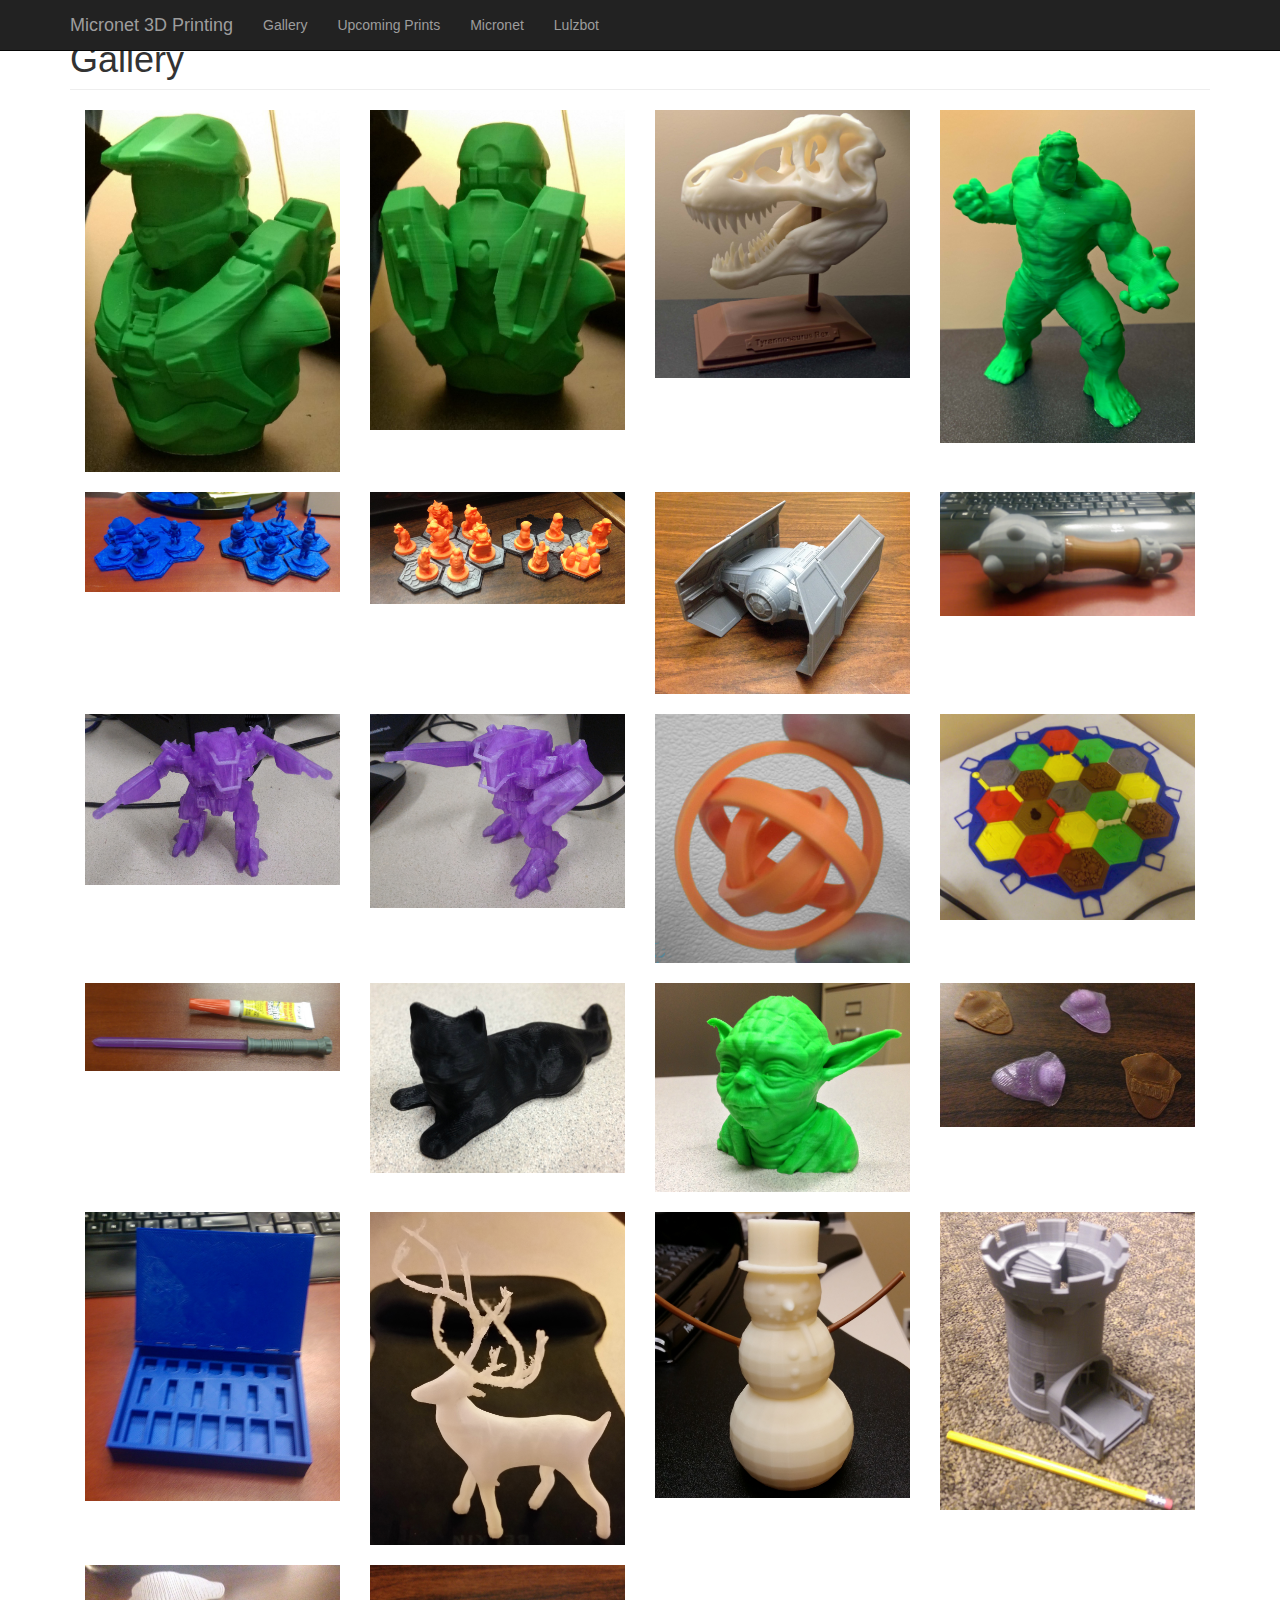
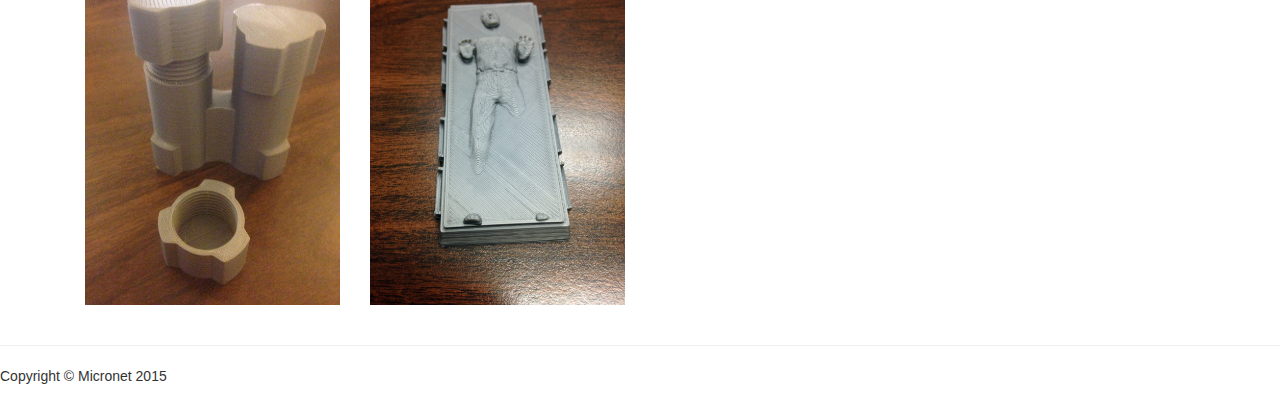
==== commit 2d66ce86: "Gallery Addition" ====
--- a/gallery.html
+++ b/gallery.html
@@ -104,78 +104,78 @@
 					<a href="/images/Gallery/T-Rex-Skull.jpg" data-toggle="lightbox" data-gallery="imagesizes" class="col-sm-3">
 						<img src="/images/Gallery/T-Rex-Skull.jpg" class="img-responsive">
 					</a>
+					<a href="/images/Gallery/Hulk.jpg" data-toggle="lightbox" data-gallery="imagesizes" class="col-sm-3">
+						<img src="/images/Gallery/Hulk.jpg" class="img-responsive">
+					</a>
+				</div>
+				<div class="row gallery-row">
+					<a href="/images/Gallery/Army.jpg" data-toggle="lightbox" data-gallery="imagesizes" class="col-sm-3">
+						<img src="/images/Gallery/Army.jpg" class="img-responsive">
+					</a>
+					<a href="/images/Gallery/Pocket-Tactics-Army.jpg" data-toggle="lightbox" data-gallery="imagesizes" class="col-sm-3">
+						<img src="/images/Gallery/Pocket-Tactics-Army.jpg" class="img-responsive">
+					</a>
+					<a href="/images/Gallery/Tie-Fighter-Advanced.jpg" data-toggle="lightbox" data-gallery="imagesizes" class="col-sm-3">
+						<img src="/images/Gallery/Tie-Fighter-Advanced.jpg" class="img-responsive">
+					</a>
+					<a href="/images/Gallery/BabyRattle.jpg" data-toggle="lightbox" data-gallery="imagesizes" class="col-sm-3">
+						<img src="/images/Gallery/BabyRattle.jpg" class="img-responsive">
+					</a>
+				</div>							
+				<div class="row gallery-row">
+					<a href="/images/Gallery/Mech.jpg" data-toggle="lightbox" data-gallery="imagesizes" class="col-sm-3">
+						<img src="/images/Gallery/Mech.jpg" class="img-responsive">
+					</a>
+					<a href="/images/Gallery/Mech-2.jpg" data-toggle="lightbox" data-gallery="imagesizes" class="col-sm-3">
+						<img src="/images/Gallery/Mech-2.jpg" class="img-responsive">
+					</a>
+					<a href="/images/Gallery/Gyro.jpg" data-toggle="lightbox" data-gallery="imagesizes" class="col-sm-3">
+						<img src="/images/Gallery/Gyro.jpg" class="img-responsive">
+					</a>
+					<a href="/images/Gallery/Catan.jpg" data-toggle="lightbox" data-gallery="imagesizes" class="col-sm-3">
+						<img src="/images/Gallery/Catan.jpg" class="img-responsive">
+					</a>
+				</div>			
+	
+
+				<div class="row gallery-row">
+					<a href="/images/Gallery/LightSaber.jpg" data-toggle="lightbox" data-gallery="imagesizes" class="col-sm-3">
+						<img src="/images/Gallery/LightSaber.jpg" class="img-responsive">
+					</a>
+					<a href="/images/Gallery/Small-Cat.jpg" data-toggle="lightbox" data-gallery="imagesizes" class="col-sm-3">
+						<img src="/images/Gallery/Small-Cat.jpg" class="img-responsive">
+					</a>
+					<a href="/images/Gallery/Yoda-Bust.jpg" data-toggle="lightbox" data-gallery="imagesizes" class="col-sm-3">
+						<img src="/images/Gallery/Yoda-Bust.jpg" class="img-responsive">
+					</a>
+					<a href="/images/Gallery/Handy-Guitar-Pics-in-HIPS-and-Translucent-PLA.jpg" data-toggle="lightbox" data-gallery="imagesizes" class="col-sm-3">
+						<img src="/images/Gallery/Handy-Guitar-Pics-in-HIPS-and-Translucent-PLA.jpg" class="img-responsive">
+					</a>
+				</div>			
+
+				<div class="row gallery-row">
+					<a href="/images/Gallery/GameBox.jpg" data-toggle="lightbox" data-gallery="imagesizes" class="col-sm-3">
+						<img src="/images/Gallery/GameBox.jpg" class="img-responsive">
+					</a>
+					<a href="/images/Gallery/Deer.jpg" data-toggle="lightbox" data-gallery="imagesizes" class="col-sm-3">
+						<img src="/images/Gallery/Deer.jpg" class="img-responsive">
+					</a>
+					<a href="/images/Gallery/Snowman.jpg" data-toggle="lightbox" data-gallery="imagesizes" class="col-sm-3">
+						<img src="/images/Gallery/Snowman.jpg" class="img-responsive">
+					</a>
+					<a href="/images/Gallery/Dice-Tower.jpg" data-toggle="lightbox" data-gallery="imagesizes" class="col-sm-3">
+						<img src="/images/Gallery/Dice-Tower.jpg" class="img-responsive">
+					</a>
+				</div>	
+
+				<div class="row gallery-row">
+					<a href="/images/Gallery/18650-Battery-Holder.jpg" data-toggle="lightbox" data-gallery="imagesizes" class="col-sm-3">
+						<img src="/images/Gallery/18650-Battery-Holder.jpg" class="img-responsive">
+					</a>
 					<a href="/images/Gallery/Han-in-Carbonite.jpg" data-toggle="lightbox" data-gallery="imagesizes" class="col-sm-3">
 						<img src="/images/Gallery/Han-in-Carbonite.jpg" class="img-responsive">
 					</a>
-				</div>
-				<div class="row gallery-row">
-					<a href="/images/Gallery/Army.jpg" data-toggle="lightbox" data-gallery="imagesizes" class="col-sm-3">
-						<img src="/images/Gallery/Army.jpg" class="img-responsive">
-					</a>
-					<a href="/images/Gallery/Pocket-Tactics-Army.jpg" data-toggle="lightbox" data-gallery="imagesizes" class="col-sm-3">
-						<img src="/images/Gallery/Pocket-Tactics-Army.jpg" class="img-responsive">
-					</a>
-					<a href="/images/Gallery/Tie-Fighter-Advanced.jpg" data-toggle="lightbox" data-gallery="imagesizes" class="col-sm-3">
-						<img src="/images/Gallery/Tie-Fighter-Advanced.jpg" class="img-responsive">
-					</a>
-					<a href="/images/Gallery/BabyRattle.jpg" data-toggle="lightbox" data-gallery="imagesizes" class="col-sm-3">
-						<img src="/images/Gallery/BabyRattle.jpg" class="img-responsive">
-					</a>
-				</div>							
-				<div class="row gallery-row">
-					<a href="/images/Gallery/Mech.jpg" data-toggle="lightbox" data-gallery="imagesizes" class="col-sm-3">
-						<img src="/images/Gallery/Mech.jpg" class="img-responsive">
-					</a>
-					<a href="/images/Gallery/Mech-2.jpg" data-toggle="lightbox" data-gallery="imagesizes" class="col-sm-3">
-						<img src="/images/Gallery/Mech-2.jpg" class="img-responsive">
-					</a>
-					<a href="/images/Gallery/Gyro.jpg" data-toggle="lightbox" data-gallery="imagesizes" class="col-sm-3">
-						<img src="/images/Gallery/Gyro.jpg" class="img-responsive">
-					</a>
-					<a href="/images/Gallery/Catan.jpg" data-toggle="lightbox" data-gallery="imagesizes" class="col-sm-3">
-						<img src="/images/Gallery/Catan.jpg" class="img-responsive">
-					</a>
-				</div>			
-	
-
-				<div class="row gallery-row">
-					<a href="/images/Gallery/LightSaber.jpg" data-toggle="lightbox" data-gallery="imagesizes" class="col-sm-3">
-						<img src="/images/Gallery/LightSaber.jpg" class="img-responsive">
-					</a>
-					<a href="/images/Gallery/Small-Cat.jpg" data-toggle="lightbox" data-gallery="imagesizes" class="col-sm-3">
-						<img src="/images/Gallery/Small-Cat.jpg" class="img-responsive">
-					</a>
-					<a href="/images/Gallery/Yoda-Bust.jpg" data-toggle="lightbox" data-gallery="imagesizes" class="col-sm-3">
-						<img src="/images/Gallery/Yoda-Bust.jpg" class="img-responsive">
-					</a>
-					<a href="/images/Gallery/Handy-Guitar-Pics-in-HIPS-and-Translucent-PLA.jpg" data-toggle="lightbox" data-gallery="imagesizes" class="col-sm-3">
-						<img src="/images/Gallery/Handy-Guitar-Pics-in-HIPS-and-Translucent-PLA.jpg" class="img-responsive">
-					</a>
-				</div>			
-
-				<div class="row gallery-row">
-					<a href="/images/Gallery/GameBox.jpg" data-toggle="lightbox" data-gallery="imagesizes" class="col-sm-3">
-						<img src="/images/Gallery/GameBox.jpg" class="img-responsive">
-					</a>
-					<a href="/images/Gallery/Deer.jpg" data-toggle="lightbox" data-gallery="imagesizes" class="col-sm-3">
-						<img src="/images/Gallery/Deer.jpg" class="img-responsive">
-					</a>
-					<a href="/images/Gallery/Snowman.jpg" data-toggle="lightbox" data-gallery="imagesizes" class="col-sm-3">
-						<img src="/images/Gallery/Snowman.jpg" class="img-responsive">
-					</a>
-					<a href="/images/Gallery/Dice-Tower.jpg" data-toggle="lightbox" data-gallery="imagesizes" class="col-sm-3">
-						<img src="/images/Gallery/Dice-Tower.jpg" class="img-responsive">
-					</a>
-				</div>	
-
-				<div class="row gallery-row">
-					<a href="/images/Gallery/18650-Battery-Holder.jpg" data-toggle="lightbox" data-gallery="imagesizes" class="col-sm-3">
-						<img src="/images/Gallery/18650-Battery-Holder.jpg" class="img-responsive">
-					</a>
-					<!--<a href="/images/Gallery/Deer.jpg" data-toggle="lightbox" data-gallery="imagesizes" class="col-sm-3">
-						<img src="/images/Gallery/Deer.jpg" class="img-responsive">
-					</a>
-					<a href="/images/Gallery/Snowman.jpg" data-toggle="lightbox" data-gallery="imagesizes" class="col-sm-3">
+					<!--<a href="/images/Gallery/Snowman.jpg" data-toggle="lightbox" data-gallery="imagesizes" class="col-sm-3">
 						<img src="/images/Gallery/Snowman.jpg" class="img-responsive">
 					</a>
 					<a href="/images/Gallery/Dice-Tower.jpg" data-toggle="lightbox" data-gallery="imagesizes" class="col-sm-3">
